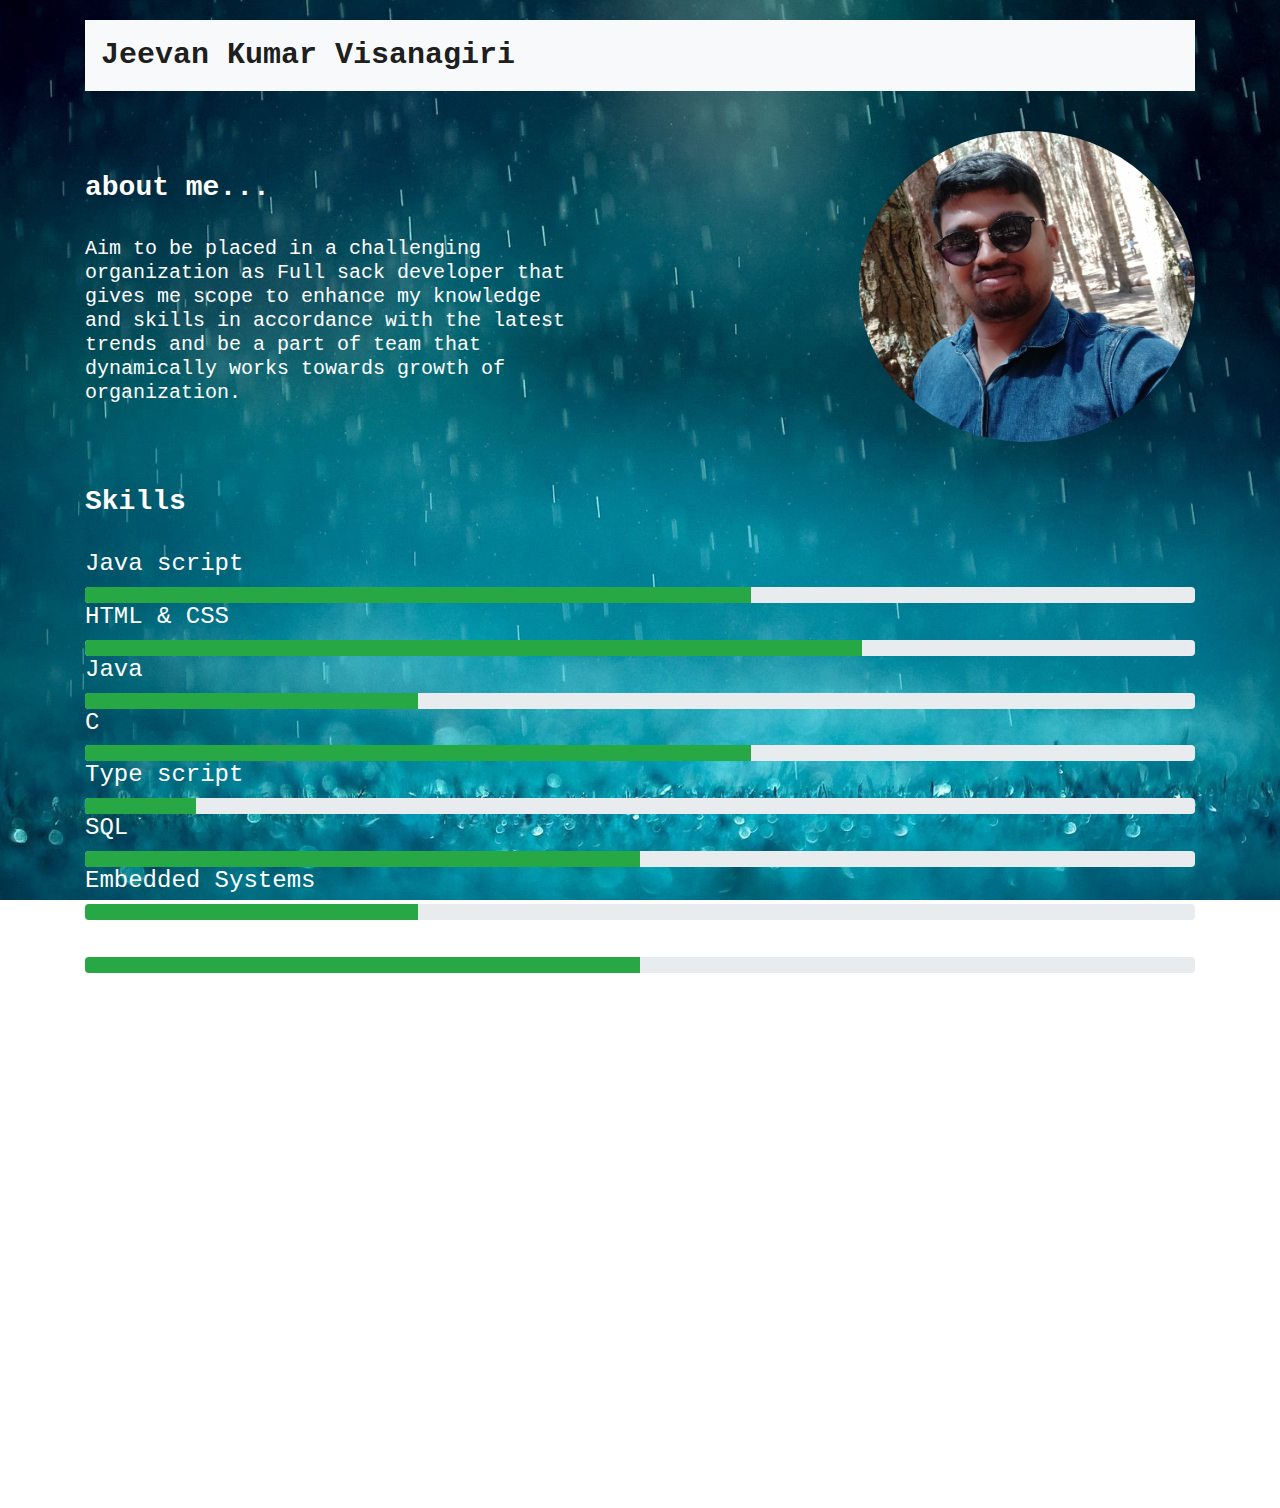
==== index.html @ 21ba9870 "first" ====
<!DOCTYPE html>
<html lang="en">
  <head>
    <!-- Required meta tags -->
    <meta charset="utf-8" />
    <meta
      name="viewport"
      content="width=device-width, initial-scale=1, shrink-to-fit=no"
    />

    <!-- Bootstrap CSS -->
    <link
      rel="stylesheet"
      href="https://stackpath.bootstrapcdn.com/bootstrap/4.5.2/css/bootstrap.min.css"
      integrity="sha384-JcKb8q3iqJ61gNV9KGb8thSsNjpSL0n8PARn9HuZOnIxN0hoP+VmmDGMN5t9UJ0Z"
      crossorigin="anonymous"
    />
    <link rel="stylesheet" href="style.css" />
    <title>My Portfolio!</title>
  </head>
  <body>
    <div class="container">
      <nav class="navbar navbar-light bg-light">
        <span class="navbar-brand mb-0 h1" style="font-size: 30px; font-weight: bolder; "
          >Jeevan Kumar Visanagiri</span
        >
      </nav>
      <div class="profleimage">
        <img
          src="IMG_20190224_134558.jpg"
          alt="profile image"
          class="profleimage"
        />
      </div>
      <div>
        <h3 class="headers">about me...</h3>
        <br />
        <h5>
          Aim to be placed in a challenging organization as Full sack developer
          that gives me scope to enhance my knowledge and skills in accordance
          with the latest trends and be a part of team that dynamically works
          towards growth of organization.
        </h5>
      </div>
      <div>
        <h3 class="headers">Skills</h3>
        <br />
        <h4>Java script</h4>
        <div class="progress">
          <div
            class="progress-bar bg-success"
            role="progressbar"
            style="width: 60%"
            aria-valuenow="25"
            aria-valuemin="0"
            aria-valuemax="100"
          ></div>
        </div>

        <h4>HTML & CSS</h4>
        <div class="progress">
          <div
            class="progress-bar bg-success"
            role="progressbar"
            style="width: 70%"
            aria-valuenow="25"
            aria-valuemin="0"
            aria-valuemax="100"
          ></div>
        </div>

        <h4>Java</h4>
        <div class="progress">
          <div
            class="progress-bar bg-success"
            role="progressbar"
            style="width: 30%"
            aria-valuenow="25"
            aria-valuemin="0"
            aria-valuemax="100"
          ></div>
        </div>

        <h4>C</h4>
        <div class="progress">
          <div
            class="progress-bar bg-success"
            role="progressbar"
            style="width: 60%"
            aria-valuenow="25"
            aria-valuemin="0"
            aria-valuemax="100"
          ></div>
        </div>

        <h4>Type script</h4>
        <div class="progress">
          <div
            class="progress-bar bg-success"
            role="progressbar"
            style="width: 10%"
            aria-valuenow="25"
            aria-valuemin="0"
            aria-valuemax="100"
          ></div>
        </div>

        <h4>SQL</h4>
        <div class="progress">
          <div
            class="progress-bar bg-success"
            role="progressbar"
            style="width: 50%"
            aria-valuenow="25"
            aria-valuemin="0"
            aria-valuemax="100"
          ></div>
        </div>
        <h4>Embedded Systems</h4>
        <div class="progress">
          <div
            class="progress-bar bg-success"
            role="progressbar"
            style="width: 30%"
            aria-valuenow="25"
            aria-valuemin="0"
            aria-valuemax="100"
          ></div>
        </div>
        <h4>Selenium</h4>
        <div class="progress">
          <div
            class="progress-bar bg-success"
            role="progressbar"
            style="width: 50%"
            aria-valuenow="25"
            aria-valuemin="0"
            aria-valuemax="100"
          ></div>
        </div>
      </div>
      <div>
        <h3 class="headers">Experience</h3>
        <div>
         <h5> <p>
            I am working as Jr.Test Analyst at Cognizant, having 1 year 10 months experience in requirement analysis, Test design, Test Execution. Having fine knowledge in data analysis for test execution and analysing the requirements.
          </p></h5>
        </div>
      </div>
      <div><h3 class="headers">Contact me</h3></div>
      <div class="row">
        <div class="col">
          
          <div>Email me at<br><a href="mailto: jkvisanagiri@gmail.com">jkvisanagiri@gmail.com</a></div>
        </div>
        <div class="col">
          <div>Call me at</div>
          <div>8801811106</div>
        </div>
        <div class="col"></div>
      </div>

        <div><h3 class="headers">Explore my profile</h3></div>
  
        <div class="row">
         <span><a href="https://github.com/Jeevan-Visanagiri" class="links">Git hub</a></span> 
          <span><a href="https://www.linkedin.com/in/jeevan-kumar-visanagiri-64925b171/" class="links">Linked in</a></span>
        </div>

    </div>

    <script src="script.js"></script>
    <!-- Optional JavaScript -->
    <!-- jQuery first, then Popper.js, then Bootstrap JS -->
    <script
      src="https://code.jquery.com/jquery-3.5.1.slim.min.js"
      integrity="sha384-DfXdz2htPH0lsSSs5nCTpuj/zy4C+OGpamoFVy38MVBnE+IbbVYUew+OrCXaRkfj"
      crossorigin="anonymous"
    ></script>
    <script
      src="https://cdn.jsdelivr.net/npm/popper.js@1.16.1/dist/umd/popper.min.js"
      integrity="sha384-9/reFTGAW83EW2RDu2S0VKaIzap3H66lZH81PoYlFhbGU+6BZp6G7niu735Sk7lN"
      crossorigin="anonymous"
    ></script>
    <script
      src="https://stackpath.bootstrapcdn.com/bootstrap/4.5.2/js/bootstrap.min.js"
      integrity="sha384-B4gt1jrGC7Jh4AgTPSdUtOBvfO8shuf57BaghqFfPlYxofvL8/KUEfYiJOMMV+rV"
      crossorigin="anonymous"
    ></script>
  </body>
</html>
---- style.css ----
body
{
    background-image: url("backgroundimage.jpg");
    background-attachment: fixed;
    background-size: cover;
    font-family:  monospace;
    color: white;
    padding: 20px;

}
.profleimage
{
    border-radius: 50%;
    float: right;
    width: 55%;
    height: 50%;
    margin-top: 20px;
}
.headers
{
        margin-top: 80px;
        font-weight: bold;
}
.links
{
    color: white;
    font-size: large;
    padding: 30px;
}
.experienceprofile
{
        padding: 20px;
}
.row
{
    color: white;
    font-size: large;
}
a{
    color: white;
}
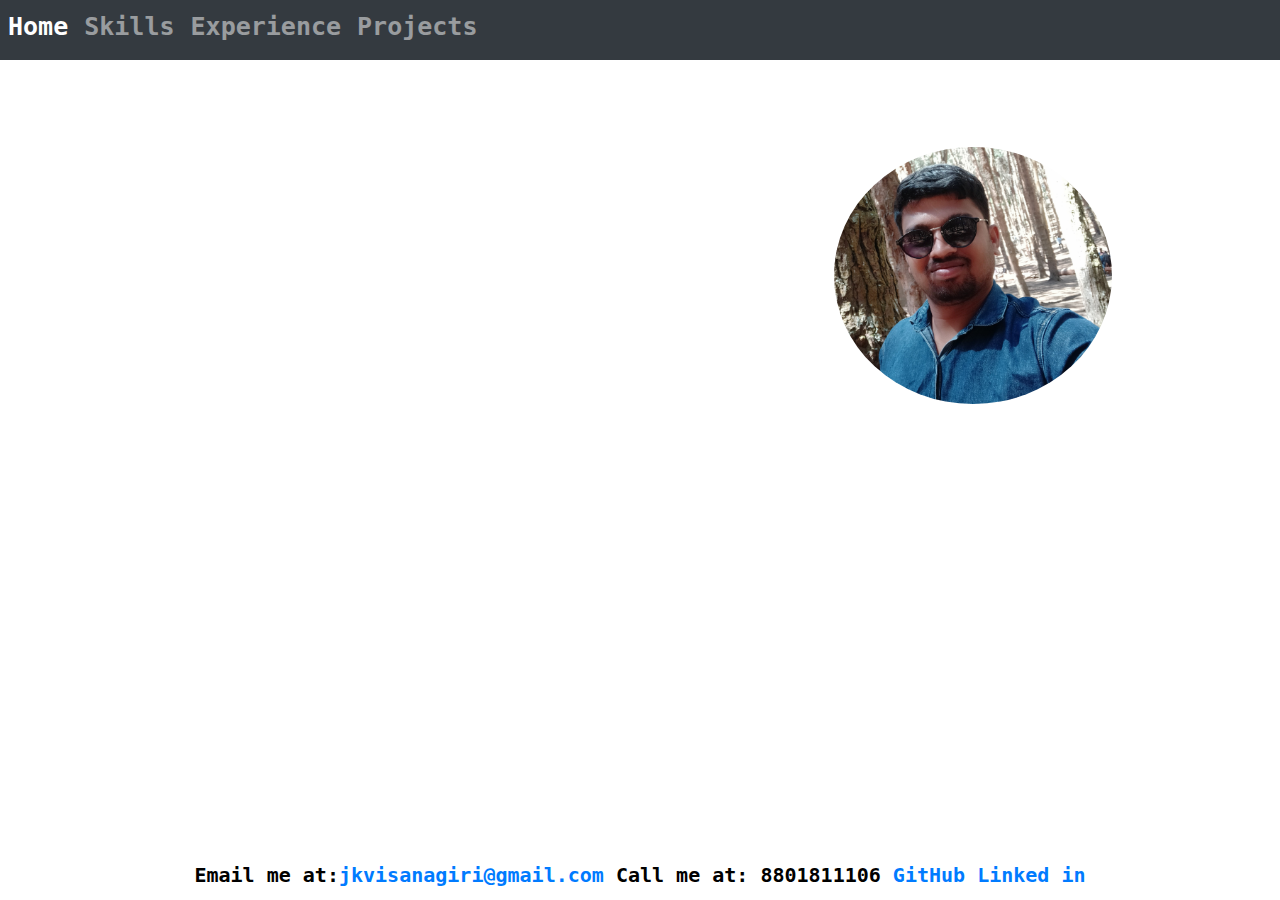
==== commit 7b779d1b: "second" ====
--- a/index.html
+++ b/index.html
@@ -19,157 +19,50 @@
     <title>My Portfolio!</title>
   </head>
   <body>
+      <nav class="navar navbar-expand-lg navbar-dark bg-dark" style="font-size: 25px; font-family:inherit; font-weight: bolder; position: fixed; top: 0px; width: 100%; height: 60px;">
+        <div class="collapse navbar-collapse" id="navbarNav" >
+          <ul class="navbar-nav">
+            <li class="nav-item" style="float: right;">
+              <a class="nav-link active" href="index.html">Home </a>
+            </li>
+            <li class="nav-item">
+              <a class="nav-link" href="skills.html">Skills</a>
+            </li>
+            <li class="nav-item">
+              <a class="nav-link" href="Experience.html">Experience</a>
+            </li>
+            <li class="nav-item">
+              <a class="nav-link" href="projects.html" >Projects</a>
+            </li>
+          </ul>
+        </div>
+      </nav>
+    
     <div class="container">
-      <nav class="navbar navbar-light bg-light">
-        <span class="navbar-brand mb-0 h1" style="font-size: 30px; font-weight: bolder; "
-          >Jeevan Kumar Visanagiri</span
-        >
-      </nav>
       <div class="profleimage">
         <img
-          src="IMG_20190224_134558.jpg"
+          src="images/IMG_20190224_134558.jpg"
           alt="profile image"
           class="profleimage"
         />
       </div>
-      <div>
-        <h3 class="headers">about me...</h3>
+      <div >
+        <h1 class="headers">about me...</h1>
         <br />
-        <h5>
+        <h3>
           Aim to be placed in a challenging organization as Full sack developer
           that gives me scope to enhance my knowledge and skills in accordance
           with the latest trends and be a part of team that dynamically works
           towards growth of organization.
-        </h5>
+        </h3>
       </div>
-      <div>
-        <h3 class="headers">Skills</h3>
-        <br />
-        <h4>Java script</h4>
-        <div class="progress">
-          <div
-            class="progress-bar bg-success"
-            role="progressbar"
-            style="width: 60%"
-            aria-valuenow="25"
-            aria-valuemin="0"
-            aria-valuemax="100"
-          ></div>
-        </div>
-
-        <h4>HTML & CSS</h4>
-        <div class="progress">
-          <div
-            class="progress-bar bg-success"
-            role="progressbar"
-            style="width: 70%"
-            aria-valuenow="25"
-            aria-valuemin="0"
-            aria-valuemax="100"
-          ></div>
-        </div>
-
-        <h4>Java</h4>
-        <div class="progress">
-          <div
-            class="progress-bar bg-success"
-            role="progressbar"
-            style="width: 30%"
-            aria-valuenow="25"
-            aria-valuemin="0"
-            aria-valuemax="100"
-          ></div>
-        </div>
-
-        <h4>C</h4>
-        <div class="progress">
-          <div
-            class="progress-bar bg-success"
-            role="progressbar"
-            style="width: 60%"
-            aria-valuenow="25"
-            aria-valuemin="0"
-            aria-valuemax="100"
-          ></div>
-        </div>
-
-        <h4>Type script</h4>
-        <div class="progress">
-          <div
-            class="progress-bar bg-success"
-            role="progressbar"
-            style="width: 10%"
-            aria-valuenow="25"
-            aria-valuemin="0"
-            aria-valuemax="100"
-          ></div>
-        </div>
-
-        <h4>SQL</h4>
-        <div class="progress">
-          <div
-            class="progress-bar bg-success"
-            role="progressbar"
-            style="width: 50%"
-            aria-valuenow="25"
-            aria-valuemin="0"
-            aria-valuemax="100"
-          ></div>
-        </div>
-        <h4>Embedded Systems</h4>
-        <div class="progress">
-          <div
-            class="progress-bar bg-success"
-            role="progressbar"
-            style="width: 30%"
-            aria-valuenow="25"
-            aria-valuemin="0"
-            aria-valuemax="100"
-          ></div>
-        </div>
-        <h4>Selenium</h4>
-        <div class="progress">
-          <div
-            class="progress-bar bg-success"
-            role="progressbar"
-            style="width: 50%"
-            aria-valuenow="25"
-            aria-valuemin="0"
-            aria-valuemax="100"
-          ></div>
-        </div>
-      </div>
-      <div>
-        <h3 class="headers">Experience</h3>
-        <div>
-         <h5> <p>
-            I am working as Jr.Test Analyst at Cognizant, having 1 year 10 months experience in requirement analysis, Test design, Test Execution. Having fine knowledge in data analysis for test execution and analysing the requirements.
-          </p></h5>
-        </div>
-      </div>
-      <div><h3 class="headers">Contact me</h3></div>
-      <div class="row">
-        <div class="col">
-          
-          <div>Email me at<br><a href="mailto: jkvisanagiri@gmail.com">jkvisanagiri@gmail.com</a></div>
-        </div>
-        <div class="col">
-          <div>Call me at</div>
-          <div>8801811106</div>
-        </div>
-        <div class="col"></div>
-      </div>
-
-        <div><h3 class="headers">Explore my profile</h3></div>
-  
-        <div class="row">
-         <span><a href="https://github.com/Jeevan-Visanagiri" class="links">Git hub</a></span> 
+    </div>
+    <div class="footer">
+          <span>Email me at:<a href="mailto: jkvisanagiri@gmail.com">jkvisanagiri@gmail.com</a></span>
+          <span>Call me at: 8801811106 </span>
+          <span><a href="https://github.com/Jeevan-Visanagiri" class="links">GitHub</a></span> 
           <span><a href="https://www.linkedin.com/in/jeevan-kumar-visanagiri-64925b171/" class="links">Linked in</a></span>
         </div>
-
-    </div>
-
-    <script src="script.js"></script>
     <!-- Optional JavaScript -->
     <!-- jQuery first, then Popper.js, then Bootstrap JS -->
     <script
--- a/style.css
+++ b/style.css
@@ -1,41 +1,55 @@
 body
 {
-    background-image: url("backgroundimage.jpg");
+    background-image: url("images/backgroundimage.jpg");
     background-attachment: fixed;
+    background-repeat: no-repeat;
     background-size: cover;
     font-family:  monospace;
     color: white;
-    padding: 20px;
 
 }
 .profleimage
 {
     border-radius: 50%;
     float: right;
-    width: 55%;
-    height: 50%;
-    margin-top: 20px;
+    width: 50%;
+    height: 45%;
+    margin-top: 5%;
+    margin-right: 5%;
 }
 .headers
 {
-        margin-top: 80px;
+        
         font-weight: bold;
-}
-.links
-{
-    color: white;
-    font-size: large;
-    padding: 30px;
 }
 .experienceprofile
 {
         padding: 20px;
 }
-.row
+
+.footer
 {
-    color: white;
-    font-size: large;
+    position: fixed;
+    bottom: 0px;
+    width: 100%;
+    height: 50px;
+    font-family: inherit;
+    font-weight: bold;
+    font-size: 20px;
+    color:black;
+    background-color:white;
+    text-align: center;
+    padding-top: 10px;
 }
-a{
-    color: white;
+.container
+{
+    
+    margin-top: 5%;
+    margin-bottom: 5%;
+}
+.pdescription
+{
+    color:black;
+    font-weight: bold;
+    font-size: 30px;
 }